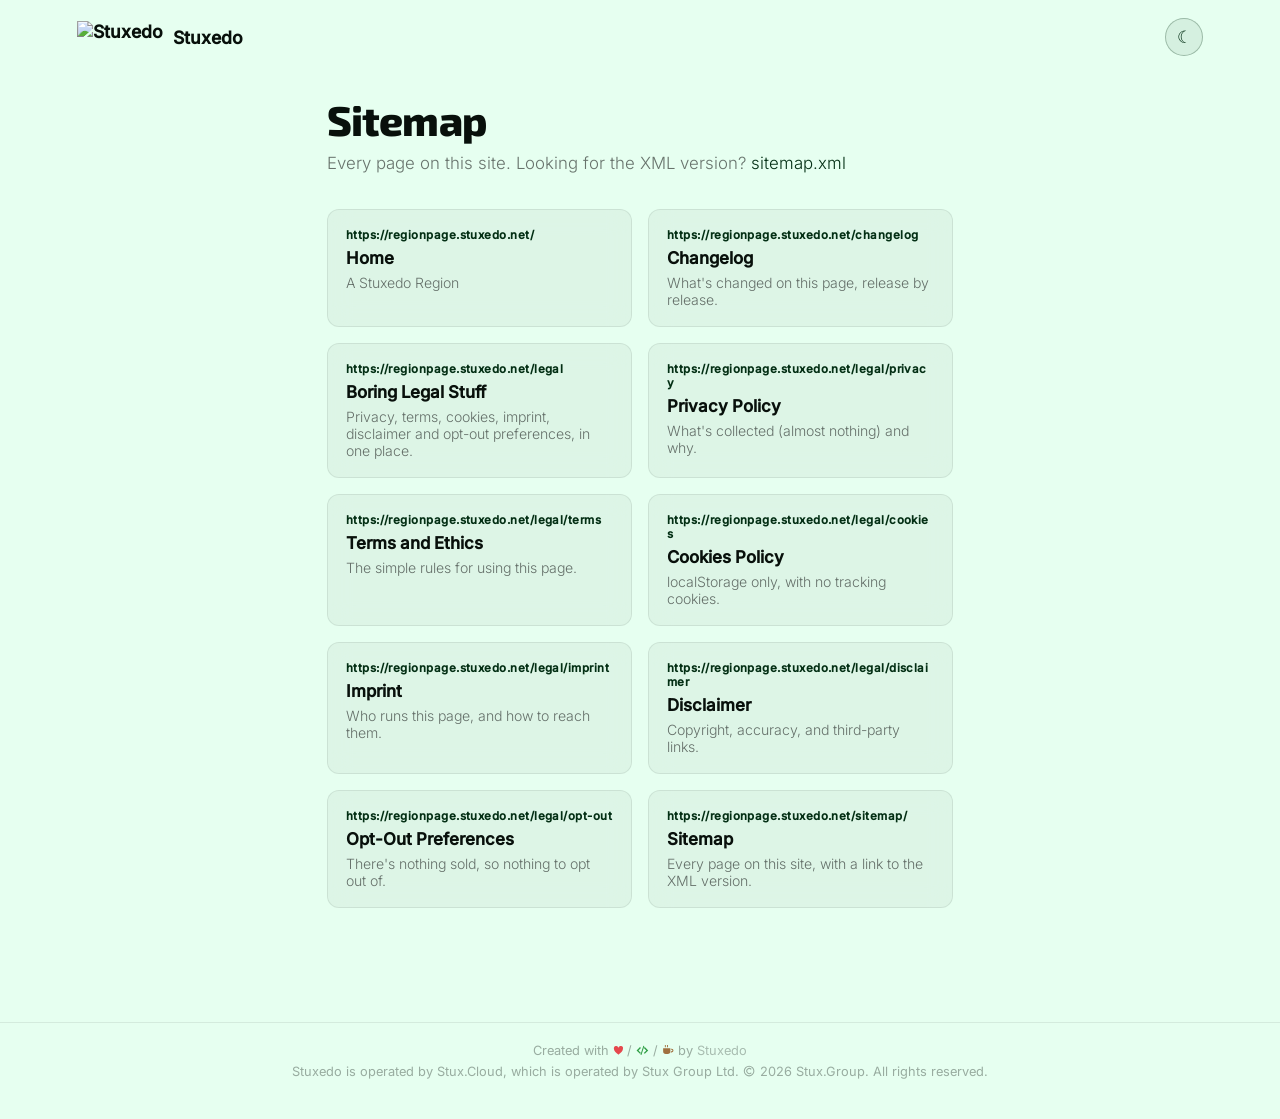
==== sitemap/index.html @ b7118445 "Release v2.0.0 See CHANGELOG.md for details." ====
<!DOCTYPE html>
<html lang="en">

<head>
    <meta charset="UTF-8">
    <meta name="viewport" content="width=device-width, initial-scale=1.0">
    <link rel="icon" type="image/png" href="https://global.media.stuxedo.com/icon.png">
    <meta name="description" content="Every page on this site, with a link to the XML sitemap.">
    <title>Sitemap — Stuxedo</title>
    <link rel="stylesheet" href="../assets/fonts/fonts.css">
    <style>
        *, *::before, *::after { box-sizing: border-box; margin: 0; padding: 0; }

        :root {
            --bg: #031e0d; --bg-card: rgba(255, 255, 255, 0.04); --border: rgba(255, 255, 255, 0.07);
            --text-1: #eef2ee; --text-2: rgba(238, 242, 238, 0.55); --text-3: rgba(238, 242, 238, 0.35);
            --accent: #4bf708; --accent-bg: rgba(75, 247, 8, 0.12); --accent-bg-hover: rgba(75, 247, 8, 0.18);
            --accent-border: rgba(75, 247, 8, 0.3); --accent-border-strong: rgba(75, 247, 8, 0.35); --accent-border-hover: rgba(75, 247, 8, 0.55);
            --accent-hover: rgba(75, 247, 8, 0.22); --accent-gradient: linear-gradient(90deg, #032f14, #4bf708);
        }
        @media (prefers-color-scheme: light) {
            :root {
                --bg: #e6fff0; --bg-card: rgba(0, 0, 0, 0.04); --border: rgba(0, 0, 0, 0.08);
                --text-1: #08100b; --text-2: rgba(0, 0, 0, 0.55); --text-3: rgba(8, 16, 11, 0.35);
                --accent: #032f14; --accent-bg: rgba(3, 47, 20, 0.07); --accent-bg-hover: rgba(3, 47, 20, 0.11);
                --accent-border: rgba(3, 47, 20, 0.22); --accent-border-strong: rgba(3, 47, 20, 0.28); --accent-border-hover: rgba(3, 47, 20, 0.45);
                --accent-hover: rgba(3, 47, 20, 0.13); --accent-gradient: linear-gradient(90deg, #032f14, #4bf708);
            }
        }
        :root.theme-light {
            --bg: #e6fff0; --bg-card: rgba(0, 0, 0, 0.04); --border: rgba(0, 0, 0, 0.08);
            --text-1: #08100b; --text-2: rgba(0, 0, 0, 0.55); --text-3: rgba(8, 16, 11, 0.35);
            --accent: #032f14; --accent-bg: rgba(3, 47, 20, 0.07); --accent-bg-hover: rgba(3, 47, 20, 0.11);
            --accent-border: rgba(3, 47, 20, 0.22); --accent-border-strong: rgba(3, 47, 20, 0.28); --accent-border-hover: rgba(3, 47, 20, 0.45);
            --accent-hover: rgba(3, 47, 20, 0.13); --accent-gradient: linear-gradient(90deg, #032f14, #4bf708);
        }
        :root.theme-dark {
            --bg: #031e0d; --bg-card: rgba(255, 255, 255, 0.04); --border: rgba(255, 255, 255, 0.07);
            --text-1: #eef2ee; --text-2: rgba(238, 242, 238, 0.55); --text-3: rgba(238, 242, 238, 0.35);
            --accent: #4bf708; --accent-bg: rgba(75, 247, 8, 0.12); --accent-bg-hover: rgba(75, 247, 8, 0.18);
            --accent-border: rgba(75, 247, 8, 0.3); --accent-border-strong: rgba(75, 247, 8, 0.35); --accent-border-hover: rgba(75, 247, 8, 0.55);
            --accent-hover: rgba(75, 247, 8, 0.22); --accent-gradient: linear-gradient(90deg, #032f14, #4bf708);
        }

        html, body { background: var(--bg); color: var(--text-1); font-family: 'Inter', sans-serif; min-height: 100%; transition: background 0.3s, color 0.3s; }

        a, a:visited { color: var(--accent) !important; text-decoration: none !important; }
        a:hover, a:focus { opacity: 0.8; }

        .site-header { display: flex; align-items: center; justify-content: space-between; padding: 18px 6%; }
        .brand { display: flex; align-items: center; gap: 10px; font-weight: 700; font-size: 1.1rem; color: var(--text-1) !important; }
        .brand img { height: 32px; width: auto; }

        #theme-toggle {
            background: var(--accent-bg); border: 1px solid var(--accent-border-strong); border-radius: 50%;
            width: 38px; height: 38px; font-size: 17px; line-height: 38px; text-align: center; cursor: pointer;
            padding: 0; color: var(--accent); transition: background 0.2s, border-color 0.2s;
        }
        #theme-toggle:hover { background: var(--accent-hover); border-color: var(--accent-border-hover); }

        main { max-width: 780px; margin: 0 auto; padding: 10px 6% 60px; }

        h1 { font-family: 'Stuxedo Tale', 'Exo 2', sans-serif; font-weight: 800; font-size: clamp(1.8rem, 4vw, 2.6rem); letter-spacing: -0.02em; margin: 10px 0 6px; }
        .subtitle { color: var(--text-2); font-size: 1.05rem; margin: 0 0 32px; line-height: 1.6; font-weight: 300; }

        .legal-grid { display: grid; grid-template-columns: repeat(auto-fit, minmax(220px, 1fr)); gap: 16px; margin: 10px 0 34px; }
        .legal-card {
            display: block; padding: 18px; border: 1px solid var(--border); border-radius: 12px;
            background: var(--bg-card); backdrop-filter: blur(12px); -webkit-backdrop-filter: blur(12px);
            transition: border-color 0.2s, transform 0.2s;
        }
        .legal-card:hover { border-color: var(--accent); transform: translateY(-2px); opacity: 1 !important; }
        .legal-card h3 { margin: 0 0 6px; color: var(--text-1) !important; font-size: 1.05rem; font-weight: 600; }
        .legal-card p { margin: 0; color: var(--text-2); font-size: 0.88rem; font-weight: 300; }

        .section-note { font-size: 0.9rem; color: var(--text-2); line-height: 1.7; font-weight: 300; }

        footer { text-align: center; padding: 20px 6% 40px; font-size: 0.8rem; color: var(--text-3); border-top: 1px solid var(--border); margin-top: 20px; }
        footer a, footer a:visited { color: var(--text-3) !important; font-weight: 400; opacity: 0.8; }
        footer a:hover { opacity: 1; }
        .legal-card .url { display: block; margin: 0 0 6px; font-size: 0.72rem; font-weight: 700; letter-spacing: 0.04em; color: var(--accent); overflow-wrap: anywhere; }
    </style>
    <link rel="stylesheet" href="/assets/site-banner.css">
    <link rel="stylesheet" href="/assets/site-brand.css">
</head>
<body>
<!-- Generated by scripts/build-sitemap.py; edit the PAGES list there, then re-run it. -->

<header class="site-header">
    <a class="brand" href="../"><img src="https://global.media.stuxedo.com/icon.png" alt="Stuxedo">
        <span>Stuxedo</span></a>
    <button type="button" id="theme-toggle" title="Toggle light/dark mode" aria-label="Toggle light/dark mode">&#9788;</button>
</header>

<main>
    <h1>Sitemap</h1>
    <p class="subtitle">Every page on this site. Looking for the XML version? <a href="../sitemap.xml">sitemap.xml</a></p>

    <div class="legal-grid">
        <a href="../" class="legal-card">
            <span class="url">https://regionpage.stuxedo.net/</span>
            <h3>Home</h3>
            <p>A Stuxedo Region</p>
        </a>
        <a href="../changelog" class="legal-card">
            <span class="url">https://regionpage.stuxedo.net/changelog</span>
            <h3>Changelog</h3>
            <p>What&#x27;s changed on this page, release by release.</p>
        </a>
        <a href="../legal" class="legal-card">
            <span class="url">https://regionpage.stuxedo.net/legal</span>
            <h3>Boring Legal Stuff</h3>
            <p>Privacy, terms, cookies, imprint, disclaimer and opt-out preferences, in one place.</p>
        </a>
        <a href="../legal/privacy" class="legal-card">
            <span class="url">https://regionpage.stuxedo.net/legal/privacy</span>
            <h3>Privacy Policy</h3>
            <p>What&#x27;s collected (almost nothing) and why.</p>
        </a>
        <a href="../legal/terms" class="legal-card">
            <span class="url">https://regionpage.stuxedo.net/legal/terms</span>
            <h3>Terms and Ethics</h3>
            <p>The simple rules for using this page.</p>
        </a>
        <a href="../legal/cookies" class="legal-card">
            <span class="url">https://regionpage.stuxedo.net/legal/cookies</span>
            <h3>Cookies Policy</h3>
            <p>localStorage only, with no tracking cookies.</p>
        </a>
        <a href="../legal/imprint" class="legal-card">
            <span class="url">https://regionpage.stuxedo.net/legal/imprint</span>
            <h3>Imprint</h3>
            <p>Who runs this page, and how to reach them.</p>
        </a>
        <a href="../legal/disclaimer" class="legal-card">
            <span class="url">https://regionpage.stuxedo.net/legal/disclaimer</span>
            <h3>Disclaimer</h3>
            <p>Copyright, accuracy, and third-party links.</p>
        </a>
        <a href="../legal/opt-out" class="legal-card">
            <span class="url">https://regionpage.stuxedo.net/legal/opt-out</span>
            <h3>Opt-Out Preferences</h3>
            <p>There&#x27;s nothing sold, so nothing to opt out of.</p>
        </a>
        <a href="../sitemap/" class="legal-card">
            <span class="url">https://regionpage.stuxedo.net/sitemap/</span>
            <h3>Sitemap</h3>
            <p>Every page on this site, with a link to the XML version.</p>
        </a>
    </div>
</main>

<footer>
    <p class="created-with">Created with <svg class="cw-love" viewBox="0 0 16 16" aria-hidden="true" focusable="false"><title>Love</title><path d="M8 14.3S1.4 10.2 1.4 5.7A3.4 3.4 0 0 1 8 4a3.4 3.4 0 0 1 6.6 1.7c0 4.5-6.6 8.6-6.6 8.6z"/></svg> / <svg class="cw-code" viewBox="0 0 16 16" aria-hidden="true" focusable="false"><title>Code</title><path d="M5 3.7 6.2 4.9 3.1 8l3.1 3.1L5 12.3.7 8zM11 3.7 15.3 8 11 12.3l-1.2-1.2L12.9 8 9.8 4.9zM9.2 2.2l1.2.4-3.6 11.2-1.2-.4z"/></svg> / <svg class="cw-coffee" viewBox="0 0 16 16" aria-hidden="true" focusable="false"><title>Coffee</title><path d="M1.5 5.5h9.5v4a3.5 3.5 0 0 1-3.5 3.5h-2.5A3.5 3.5 0 0 1 1.5 9.5zM12 6.3h.7a2.4 2.4 0 0 1 0 4.8h-1.3c.3-.4.5-.9.6-1.4h.7a1 1 0 0 0 0-2H12zM3.8 1.4H5v2.8H3.8zM6.6 1.4h1.2v2.8H6.6z"/></svg><span class="cw-sr"> love, code and coffee</span> by <a href="https://stuxedo.com" target="_blank" rel="noopener">Stuxedo</a></p>
    <p>Stuxedo is operated by Stux.Cloud, which is operated by Stux Group Ltd. <svg class="cw-copy" viewBox="0 0 16 16" aria-hidden="true" focusable="false"><title>Copyright</title><path fill-rule="evenodd" d="M8 1a7 7 0 1 1 0 14A7 7 0 0 1 8 1zm0 1.4a5.6 5.6 0 1 0 0 11.2A5.6 5.6 0 0 0 8 2.4zM10.3 6.2A2.7 2.7 0 1 0 10.3 9.8l1.1.8A4 4 0 1 1 11.4 5.4z"/></svg><span class="cw-sr"><svg class="cw-copy" viewBox="0 0 16 16" aria-hidden="true" focusable="false"><title>Copyright</title><path fill-rule="evenodd" d="M8 1a7 7 0 1 1 0 14A7 7 0 0 1 8 1zm0 1.4a5.6 5.6 0 1 0 0 11.2A5.6 5.6 0 0 0 8 2.4zM10.3 6.2A2.7 2.7 0 1 0 10.3 9.8l1.1.8A4 4 0 1 1 11.4 5.4z"/></svg><span class="cw-sr">&copy;</span></span> <span data-copyright-years data-start="2026">2026</span> Stux.Group. All rights reserved.</p>
</footer>

<script>
    (function () {
        var root = document.documentElement;
        var btn = document.getElementById('theme-toggle');
        var prefersDark = window.matchMedia('(prefers-color-scheme: dark)').matches;
        var stored = localStorage.getItem('stuxedo-theme');
        var isDark = stored ? stored === 'dark' : prefersDark;

        function apply(dark) {
            root.classList.toggle('theme-dark', dark);
            root.classList.toggle('theme-light', !dark);
            btn.textContent = dark ? '☀' : '☾';
            btn.title = dark ? 'Switch to light mode' : 'Switch to dark mode';
        }

        apply(isDark);

        btn.addEventListener('click', function () {
            isDark = !isDark;
            localStorage.setItem('stuxedo-theme', isDark ? 'dark' : 'light');
            apply(isDark);
        });
    })();
</script>
    <script src="/assets/dev-mode.js"></script>
    <script src="/assets/site-banners.js"></script>
    <script src="/assets/site-banner.js"></script>
<script>(function(){var y=new Date().getFullYear();document.querySelectorAll('[data-copyright-years]').forEach(function(e){var s=parseInt(e.getAttribute('data-start'),10);e.textContent=s>=y?String(y):s+'–'+y;});})();</script>
</body>
</html>
---- assets/fonts/fonts.css ----
@font-face { font-family: 'Barlow'; font-style: normal; font-weight: 300; font-display: swap; src: url('barlow-300.woff2') format('woff2'); }
@font-face { font-family: 'Barlow'; font-style: normal; font-weight: 400; font-display: swap; src: url('barlow-400.woff2') format('woff2'); }
@font-face { font-family: 'Barlow'; font-style: normal; font-weight: 500; font-display: swap; src: url('barlow-500.woff2') format('woff2'); }
@font-face { font-family: 'Barlow'; font-style: normal; font-weight: 600; font-display: swap; src: url('barlow-600.woff2') format('woff2'); }
@font-face { font-family: 'Barlow'; font-style: italic; font-weight: 300; font-display: swap; src: url('barlow-300italic.woff2') format('woff2'); }
@font-face { font-family: 'Barlow'; font-style: italic; font-weight: 400; font-display: swap; src: url('barlow-400italic.woff2') format('woff2'); }

@font-face { font-family: 'Exo 2'; font-style: normal; font-weight: 400; font-display: swap; src: url('exo2-400.woff2') format('woff2'); }
@font-face { font-family: 'Exo 2'; font-style: normal; font-weight: 500; font-display: swap; src: url('exo2-400.woff2') format('woff2'); }
@font-face { font-family: 'Exo 2'; font-style: normal; font-weight: 600; font-display: swap; src: url('exo2-400.woff2') format('woff2'); }
@font-face { font-family: 'Exo 2'; font-style: normal; font-weight: 700; font-display: swap; src: url('exo2-400.woff2') format('woff2'); }
@font-face { font-family: 'Exo 2'; font-style: normal; font-weight: 800; font-display: swap; src: url('exo2-400.woff2') format('woff2'); }
@font-face { font-family: 'Exo 2'; font-style: italic; font-weight: 400; font-display: swap; src: url('exo2-400italic.woff2') format('woff2'); }

@font-face { font-family: 'Inter'; font-style: normal; font-weight: 300; font-display: swap; src: url('inter-var.woff2') format('woff2'); }
@font-face { font-family: 'Inter'; font-style: normal; font-weight: 400; font-display: swap; src: url('inter-var.woff2') format('woff2'); }
@font-face { font-family: 'Inter'; font-style: normal; font-weight: 500; font-display: swap; src: url('inter-var.woff2') format('woff2'); }
---- assets/site-banner.css ----
/*
 * Site banner - one component, four variants (site, soon, dev, maintenance)
 *
 * Self-contained: copy this file (and site-banner.js) into any project. Muted and
 * readable, and it never covers or cuts off the page.
 *
 * Markup (stack order when several apply: maintenance, soon, dev, site):
 *
 *   <html class="has-site-banner">            (only while a banner is shown)
 *   <body>
 *     <div class="site-banners" data-site-banners>
 *       <div class="site-banner site-banner--dev" role="note">
 *         <span class="site-banner-label">Dev mode</span>
 *         <span class="site-banner-text">Local preview. Run <code>dev-server.sh --no-dev-mode</code>…</span>
 *       </div>
 *     </div>
 *     …the page…
 *
 * Position: sticky at the top of the document by default. If the page scrolls something
 * other than the document (e.g. html{overflow:hidden} + body{overflow:auto}), add
 * .site-banners--fixed to the wrapper and .site-banner-fixed to <html>: the banners are
 * fixed to the top and <body> is padded by their height instead.
 *
 * --banner-h on :root is the banners' height (0px without a banner). site-banner.js keeps
 * it exact with a ResizeObserver, including when the text wraps on phones; the value
 * below is a one-line estimate for no-JS. Offset anything fixed or sticky at the top by
 * it: top: calc(<gap> + var(--banner-h, 0px)), and full-height layouts by
 * min-height: calc(100dvh - var(--banner-h, 0px)). Fixed background layers don't need it.
 *
 * Theme hooks - map these to the project's own tokens (defaults in brackets):
 *   --banner-page-bg   the page background        [var(--bg), #0d1117]
 *   --banner-text      the normal body text       [var(--text), #e6edf3]
 *   --banner-site      the site's own accent      [var(--brand), #3ba7ff] (dark theme)
 *   --banner-site-light  its light-theme accent   [#0a5fb4]
 *   --banner-site-glyph  the site notice's pattern tile, a 48px SVG data URI used as a
 *                      mask (e.g. the project's icon as a silhouette) [a small sparkle]
 * Light theme is picked up from :root.theme-light, :root[data-theme="light"], or the
 * system preference unless :root.theme-dark / [data-theme="dark"] overrides it.
 */

:root {
    --banner-h: 0px;
}

:root.has-site-banner {
    --banner-h: 38px;
    scroll-padding-top: var(--banner-h);
}

.site-banners {
    position: sticky;
    top: 0;
    z-index: 900; /* above page content, below modals (1000+) */
}

.site-banners--fixed {
    position: fixed;
    left: 0;
    right: 0;
}

/* Fixed mode: <html class="has-site-banner site-banner-fixed"> pads <body> instead. */
:root.has-site-banner.site-banner-fixed body {
    padding-top: var(--banner-h);
    scroll-padding-top: var(--banner-h);
}

.site-banner {
    /* Dark-theme accents (the default) */
    --banner-accent: var(--banner-site, var(--brand, #3ba7ff));
    --banner-ink: var(--banner-accent);
    position: relative;
    display: flex;
    flex-wrap: wrap;
    align-items: center;
    justify-content: center;
    gap: 6px 10px;
    padding: 8px 16px;
    /* The page background tinted with the accent; the fallback is the plain page background. */
    --banner-tint: color-mix(in srgb, var(--banner-accent) 12%, var(--banner-page-bg, var(--bg, #0d1117)));
    background: var(--banner-page-bg, var(--bg, #0d1117));
    background: var(--banner-tint);
    border-bottom: 1px solid var(--banner-accent);
    border-bottom-color: color-mix(in srgb, var(--banner-accent) 35%, transparent);
    color: var(--banner-text, var(--text, #e6edf3));
    font: 500 13.5px/1.4 system-ui, -apple-system, "Segoe UI", Roboto, sans-serif;
    text-align: center;
}

/* ── Icon pattern ──
 * Each variant tiles a small glyph across the banner in its accent at low opacity. The glyph
 * is a mask over an accent-coloured layer, so one SVG works in both themes. Pure decoration.
 * Override --banner-glyph (or --banner-site-glyph for the site variant) with your own
 * 48px tile to use another glyph. */
.site-banner {
    --banner-glyph: var(--banner-site-glyph, url("data:image/svg+xml,%3Csvg xmlns='http://www.w3.org/2000/svg' width='48' height='48' viewBox='0 0 48 48'%3E%3Cg transform='translate%285 5%29 scale%281.25%29 rotate%28-10 6 6%29'%3E%3Cpath d='M6 0.2a1.6 1.6 0 1 1 0 3.2A1.6 1.6 0 1 1 6 0.2zM3.9 4.6h3.3v5.3h1.1v1.9H3.7V9.9h1.2V6.5h-1z'/%3E%3C/g%3E%3Cg transform='translate%2829 29%29 scale%281.25%29 rotate%2810 6 6%29'%3E%3Cpath d='M6 0.2a1.6 1.6 0 1 1 0 3.2A1.6 1.6 0 1 1 6 0.2zM3.9 4.6h3.3v5.3h1.1v1.9H3.7V9.9h1.2V6.5h-1z'/%3E%3C/g%3E%3C/svg%3E"));
}
.site-banner--dev         { --banner-glyph: url("data:image/svg+xml,%3Csvg xmlns='http://www.w3.org/2000/svg' width='48' height='48' viewBox='0 0 48 48'%3E%3Cg transform='translate%285 5%29 scale%281.25%29 rotate%28-10 6 6%29'%3E%3Cpath d='M3.7 2.3 4.9 3.5 2.4 6l2.5 2.5-1.2 1.2L0 6zM8.3 2.3 12 6 8.3 9.7 7.1 8.5 9.6 6 7.1 3.5zM6.7 1.6l1.1.4-2.5 8.4-1.1-.4z'/%3E%3C/g%3E%3Cg transform='translate%2829 29%29 scale%281.25%29 rotate%2810 6 6%29'%3E%3Cpath d='M3.7 2.3 4.9 3.5 2.4 6l2.5 2.5-1.2 1.2L0 6zM8.3 2.3 12 6 8.3 9.7 7.1 8.5 9.6 6 7.1 3.5zM6.7 1.6l1.1.4-2.5 8.4-1.1-.4z'/%3E%3C/g%3E%3C/svg%3E"); }
.site-banner--soon        { --banner-glyph: url("data:image/svg+xml,%3Csvg xmlns='http://www.w3.org/2000/svg' width='48' height='48' viewBox='0 0 48 48'%3E%3Cg transform='translate%285 5%29 scale%281.25%29 rotate%2835 6 6%29'%3E%3Cpath fill-rule='evenodd' d='M6 0c2.9 1.9 3.6 5.2 2.6 8.3H3.4C2.4 5.2 3.1 1.9 6 0zM6 2.9a1.25 1.25 0 1 0 0 2.5A1.25 1.25 0 1 0 6 2.9z'/%3E%3Cpath d='M3.2 5.4 1 9.6h2.9zM8.8 5.4 11 9.6H8.1zM4.5 9h3L6 12z'/%3E%3C/g%3E%3Cg transform='translate%2829 29%29 scale%281.25%29 rotate%2855 6 6%29'%3E%3Cpath fill-rule='evenodd' d='M6 0c2.9 1.9 3.6 5.2 2.6 8.3H3.4C2.4 5.2 3.1 1.9 6 0zM6 2.9a1.25 1.25 0 1 0 0 2.5A1.25 1.25 0 1 0 6 2.9z'/%3E%3Cpath d='M3.2 5.4 1 9.6h2.9zM8.8 5.4 11 9.6H8.1zM4.5 9h3L6 12z'/%3E%3C/g%3E%3C/svg%3E"); }
.site-banner--maintenance { --banner-glyph: url("data:image/svg+xml,%3Csvg xmlns='http://www.w3.org/2000/svg' width='48' height='48' viewBox='0 0 48 48'%3E%3Cg transform='translate%285 5%29 scale%281.25%29 rotate%28-10 6 6%29'%3E%3Cg transform='rotate%2845 6 6%29'%3E%3Cpath fill-rule='evenodd' d='M6 0a2.9 2.9 0 1 1 0 5.8A2.9 2.9 0 1 1 6 0zM5.05 -0.5h1.9v2.9h-1.9z'/%3E%3Crect x='4.9' y='4.6' width='2.2' height='7.4' rx='1.1'/%3E%3C/g%3E%3C/g%3E%3Cg transform='translate%2829 29%29 scale%281.25%29 rotate%2810 6 6%29'%3E%3Cg transform='rotate%2845 6 6%29'%3E%3Cpath fill-rule='evenodd' d='M6 0a2.9 2.9 0 1 1 0 5.8A2.9 2.9 0 1 1 6 0zM5.05 -0.5h1.9v2.9h-1.9z'/%3E%3Crect x='4.9' y='4.6' width='2.2' height='7.4' rx='1.1'/%3E%3C/g%3E%3C/g%3E%3C/svg%3E"); }

.site-banner::before {
    content: "";
    position: absolute;
    inset: 0;
    z-index: 0;
    background: var(--banner-accent);
    opacity: 0.12;
    /* The glyph grid, faded out behind the centred text so the words sit on the plain tint. */
    -webkit-mask: var(--banner-glyph) 0 50% / 48px 48px repeat,
        radial-gradient(ellipse 34% 140% at 50% 50%, transparent 45%, #000 100%);
    -webkit-mask-composite: source-in;
    mask: var(--banner-glyph) 0 50% / 48px 48px repeat,
        radial-gradient(ellipse 34% 140% at 50% 50%, transparent 45%, #000 100%);
    mask-composite: intersect;
    pointer-events: none;
}

.site-banner > * {
    position: relative;
    z-index: 1;
}

.site-banner--soon        { --banner-accent: #b98cff; }
.site-banner--dev         { --banner-accent: #d29922; }
.site-banner--maintenance { --banner-accent: #f0883e; }

/* Light theme: darker accents, and chip text darker still so it keeps >= 4.5:1. */
:root.theme-light .site-banner,
:root[data-theme="light"] .site-banner {
    --banner-accent: var(--banner-site-light, #0a5fb4);
    --banner-ink: color-mix(in srgb, var(--banner-accent) 75%, #000);
}
:root.theme-light .site-banner--soon,
:root[data-theme="light"] .site-banner--soon        { --banner-accent: #7b3fc4; }
:root.theme-light .site-banner--dev,
:root[data-theme="light"] .site-banner--dev         { --banner-accent: #8a5a00; }
:root.theme-light .site-banner--maintenance,
:root[data-theme="light"] .site-banner--maintenance { --banner-accent: #b3470f; }

@media (prefers-color-scheme: light) {
    :root:not(.theme-dark):not([data-theme="dark"]) .site-banner {
        --banner-accent: var(--banner-site-light, #0a5fb4);
        --banner-ink: color-mix(in srgb, var(--banner-accent) 75%, #000);
    }
    :root:not(.theme-dark):not([data-theme="dark"]) .site-banner--soon        { --banner-accent: #7b3fc4; }
    :root:not(.theme-dark):not([data-theme="dark"]) .site-banner--dev         { --banner-accent: #8a5a00; }
    :root:not(.theme-dark):not([data-theme="dark"]) .site-banner--maintenance { --banner-accent: #b3470f; }
}

.site-banner-label {
    flex: none;
    font-size: 11px;
    font-weight: 700;
    line-height: 1;
    letter-spacing: 0.06em;
    text-transform: uppercase;
    color: var(--banner-ink);
    /* Opaque (over the banner tint), so the icon pattern never shows through the chip. */
    background: color-mix(in srgb, var(--banner-accent) 18%, var(--banner-tint));
    border: 1px solid var(--banner-accent);
    border-radius: 4px;
    padding: 4px 6px;
}

.site-banner-text {
    min-width: 0;
}

.site-banner code {
    font: 12px/1.3 ui-monospace, SFMono-Regular, Menlo, Consolas, monospace;
    background: color-mix(in srgb, var(--banner-accent) 10%, transparent);
    border-radius: 4px;
    padding: 1px 5px;
    overflow-wrap: anywhere;
}

.site-banner a {
    color: inherit;
    text-decoration: underline;
    text-underline-offset: 2px;
}

.site-banner a::after {
    display: none; /* opt out of any animated link underline the site adds */
}

@media (prefers-reduced-motion: reduce) {
    .site-banner,
    .site-banner * {
        transition: none;
        animation: none;
    }
}
---- assets/site-brand.css ----
/*
 * Stuxedo Regionpage: maps assets/site-banner.css onto this site's colours, and styles the footer's
 * brand line ("logo | service") and "Created with love / code / coffee" line. The logos,
 * badges and service text stay muted until hovered or focused.
 */
.site-banners {
    --banner-page-bg: var(--bg);
    --banner-text: var(--text-1);
    --banner-site: #4bf708;
    --banner-site-light: #032f14;
}

/* Fixed mode pads <body> by the banner's height; keep that inside full-height layouts. */
:root.has-site-banner.site-banner-fixed body {
    box-sizing: border-box;
}

:root.has-site-banner #theme-toggle {
    top: calc(14px + var(--banner-h, 0px));
}

/* The page fills the window; with a banner it fills what's left below it. */
:root.has-site-banner:not(.site-banner-fixed) body {
    min-height: calc(100vh - var(--banner-h, 0px));
}

/* "Created with …" under the "Changelog · Boring Legal Stuff" line, in the same muted style. */
.created-with.stx-created {
    font-size: 0.8rem;
    color: var(--text-3);
    margin: 0.35rem 0 0;
}

.brand-strip {
    display: flex;
    flex-wrap: wrap;
    align-items: center;
    justify-content: center;
    gap: 6px 10px;
    margin: 0 0 6px;
}

.brand-strip a {
    text-decoration: none;
}

.brand-strip-mark {
    display: block;
    height: 28px;
    width: auto;
}

/* Logos and badges: grey and dimmed until their link is hovered or focused. Every state uses the
   same filter functions so the change animates smoothly; going to `filter: none` makes the browser
   drop the image's layer at the end of the transition, which shows as a glitchy snap. */
.brand-strip-mark,
.brand-muted-mark {
    filter: grayscale(1) brightness(1);
    opacity: 0.7;
    transition: filter 0.2s ease, opacity 0.2s ease;
    will-change: filter, opacity;
    backface-visibility: hidden;
    transform: translateZ(0);
}

.brand-muted-mark.poweredby-badge,
img.brand-muted-mark {
    height: 28px;
    width: auto;
}

:root.theme-light .brand-strip-mark,
:root.theme-light .brand-muted-mark,
:root[data-theme="light"] .brand-strip-mark,
:root[data-theme="light"] .brand-muted-mark {
    filter: grayscale(1) brightness(0.6);
}

@media (prefers-color-scheme: light) {
    :root:not(.theme-dark):not([data-theme="dark"]) .brand-strip-mark,
    :root:not(.theme-dark):not([data-theme="dark"]) .brand-muted-mark {
        filter: grayscale(1) brightness(0.6);
    }
}

:root a:hover > .brand-strip-mark,
:root a:focus-visible > .brand-strip-mark,
:root a:hover > .brand-muted-mark,
:root a:focus-visible > .brand-muted-mark {
    filter: grayscale(0) brightness(1);
    opacity: 1;
}

.brand-strip-text {
    color: inherit;
    transition: color 0.2s;
}

.brand-strip-text:hover,
.brand-strip-text:focus-visible {
    color: var(--text-1);
}

.brand-strip-sep {
    opacity: 0.5;
}

.created-with {
    margin: 0 0 6px;
}

.created-with svg {
    width: 1em;
    height: 1em;
    vertical-align: -0.125em;
    fill: currentColor;
}

svg.cw-copy {
    width: 0.95em;
    height: 0.95em;
    vertical-align: -0.12em;
    fill: currentColor;
}

.created-with .cw-love { color: #e5484d; }
.created-with .cw-code { color: #2f9e44; }
.created-with .cw-coffee { color: #a0703f; }
/* Optical sizing: the solid heart fills its box, so it is scaled down to match the thin code strokes and the mug */
.created-with .cw-love { font-size: 0.85em; }
.created-with .cw-code { font-size: 1em; }
.created-with .cw-coffee { font-size: 0.95em; }

.cw-sr {
    position: absolute;
    width: 1px;
    height: 1px;
    overflow: hidden;
    clip: rect(0 0 0 0);
    white-space: nowrap;
}

@media (prefers-reduced-motion: reduce) {
    .brand-strip-mark,
    .brand-muted-mark,
    .brand-strip-text {
        transition: none;
    }
}
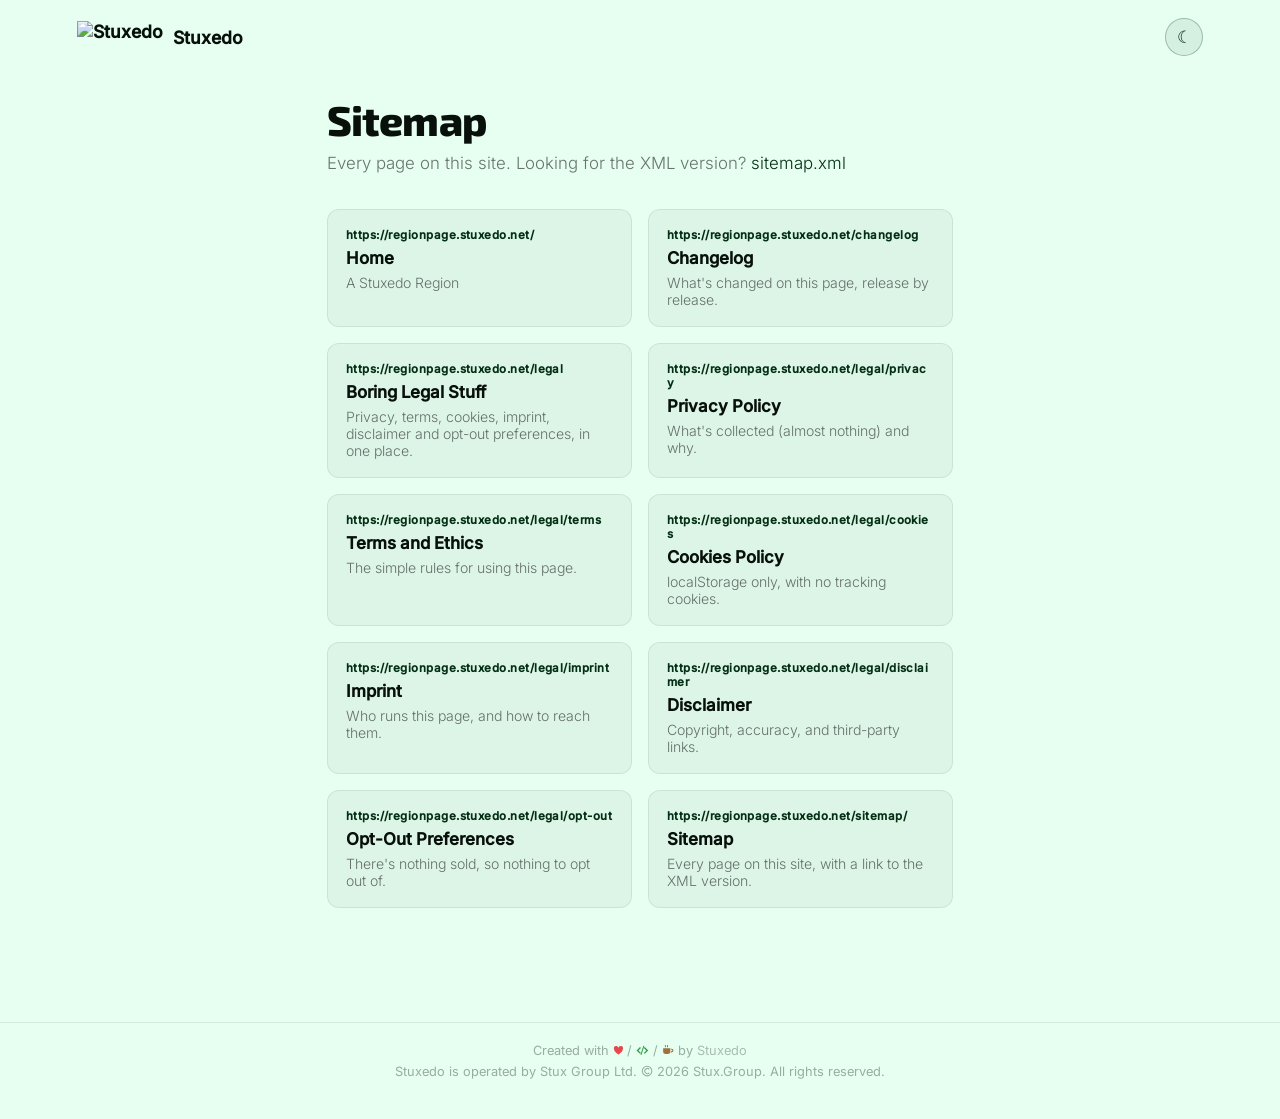
==== commit 010ed1e6: "Release v2.0.2 See CHANGELOG.md for details." ====
--- a/sitemap/index.html
+++ b/sitemap/index.html
@@ -152,7 +152,7 @@
 
 <footer>
     <p class="created-with">Created with <svg class="cw-love" viewBox="0 0 16 16" aria-hidden="true" focusable="false"><title>Love</title><path d="M8 14.3S1.4 10.2 1.4 5.7A3.4 3.4 0 0 1 8 4a3.4 3.4 0 0 1 6.6 1.7c0 4.5-6.6 8.6-6.6 8.6z"/></svg> / <svg class="cw-code" viewBox="0 0 16 16" aria-hidden="true" focusable="false"><title>Code</title><path d="M5 3.7 6.2 4.9 3.1 8l3.1 3.1L5 12.3.7 8zM11 3.7 15.3 8 11 12.3l-1.2-1.2L12.9 8 9.8 4.9zM9.2 2.2l1.2.4-3.6 11.2-1.2-.4z"/></svg> / <svg class="cw-coffee" viewBox="0 0 16 16" aria-hidden="true" focusable="false"><title>Coffee</title><path d="M1.5 5.5h9.5v4a3.5 3.5 0 0 1-3.5 3.5h-2.5A3.5 3.5 0 0 1 1.5 9.5zM12 6.3h.7a2.4 2.4 0 0 1 0 4.8h-1.3c.3-.4.5-.9.6-1.4h.7a1 1 0 0 0 0-2H12zM3.8 1.4H5v2.8H3.8zM6.6 1.4h1.2v2.8H6.6z"/></svg><span class="cw-sr"> love, code and coffee</span> by <a href="https://stuxedo.com" target="_blank" rel="noopener">Stuxedo</a></p>
-    <p>Stuxedo is operated by Stux.Cloud, which is operated by Stux Group Ltd. <svg class="cw-copy" viewBox="0 0 16 16" aria-hidden="true" focusable="false"><title>Copyright</title><path fill-rule="evenodd" d="M8 1a7 7 0 1 1 0 14A7 7 0 0 1 8 1zm0 1.4a5.6 5.6 0 1 0 0 11.2A5.6 5.6 0 0 0 8 2.4zM10.3 6.2A2.7 2.7 0 1 0 10.3 9.8l1.1.8A4 4 0 1 1 11.4 5.4z"/></svg><span class="cw-sr"><svg class="cw-copy" viewBox="0 0 16 16" aria-hidden="true" focusable="false"><title>Copyright</title><path fill-rule="evenodd" d="M8 1a7 7 0 1 1 0 14A7 7 0 0 1 8 1zm0 1.4a5.6 5.6 0 1 0 0 11.2A5.6 5.6 0 0 0 8 2.4zM10.3 6.2A2.7 2.7 0 1 0 10.3 9.8l1.1.8A4 4 0 1 1 11.4 5.4z"/></svg><span class="cw-sr">&copy;</span></span> <span data-copyright-years data-start="2026">2026</span> Stux.Group. All rights reserved.</p>
+    <p>Stuxedo is operated by Stux Group Ltd. <svg class="cw-copy" viewBox="0 0 16 16" aria-hidden="true" focusable="false"><title>Copyright</title><path fill-rule="evenodd" d="M8 1a7 7 0 1 1 0 14A7 7 0 0 1 8 1zm0 1.4a5.6 5.6 0 1 0 0 11.2A5.6 5.6 0 0 0 8 2.4zM10.3 6.2A2.7 2.7 0 1 0 10.3 9.8l1.1.8A4 4 0 1 1 11.4 5.4z"/></svg><span class="cw-sr"><svg class="cw-copy" viewBox="0 0 16 16" aria-hidden="true" focusable="false"><title>Copyright</title><path fill-rule="evenodd" d="M8 1a7 7 0 1 1 0 14A7 7 0 0 1 8 1zm0 1.4a5.6 5.6 0 1 0 0 11.2A5.6 5.6 0 0 0 8 2.4zM10.3 6.2A2.7 2.7 0 1 0 10.3 9.8l1.1.8A4 4 0 1 1 11.4 5.4z"/></svg><span class="cw-sr">&copy;</span></span> <span data-copyright-years data-start="2026">2026</span> Stux.Group. All rights reserved.</p>
 </footer>
 
 <script>
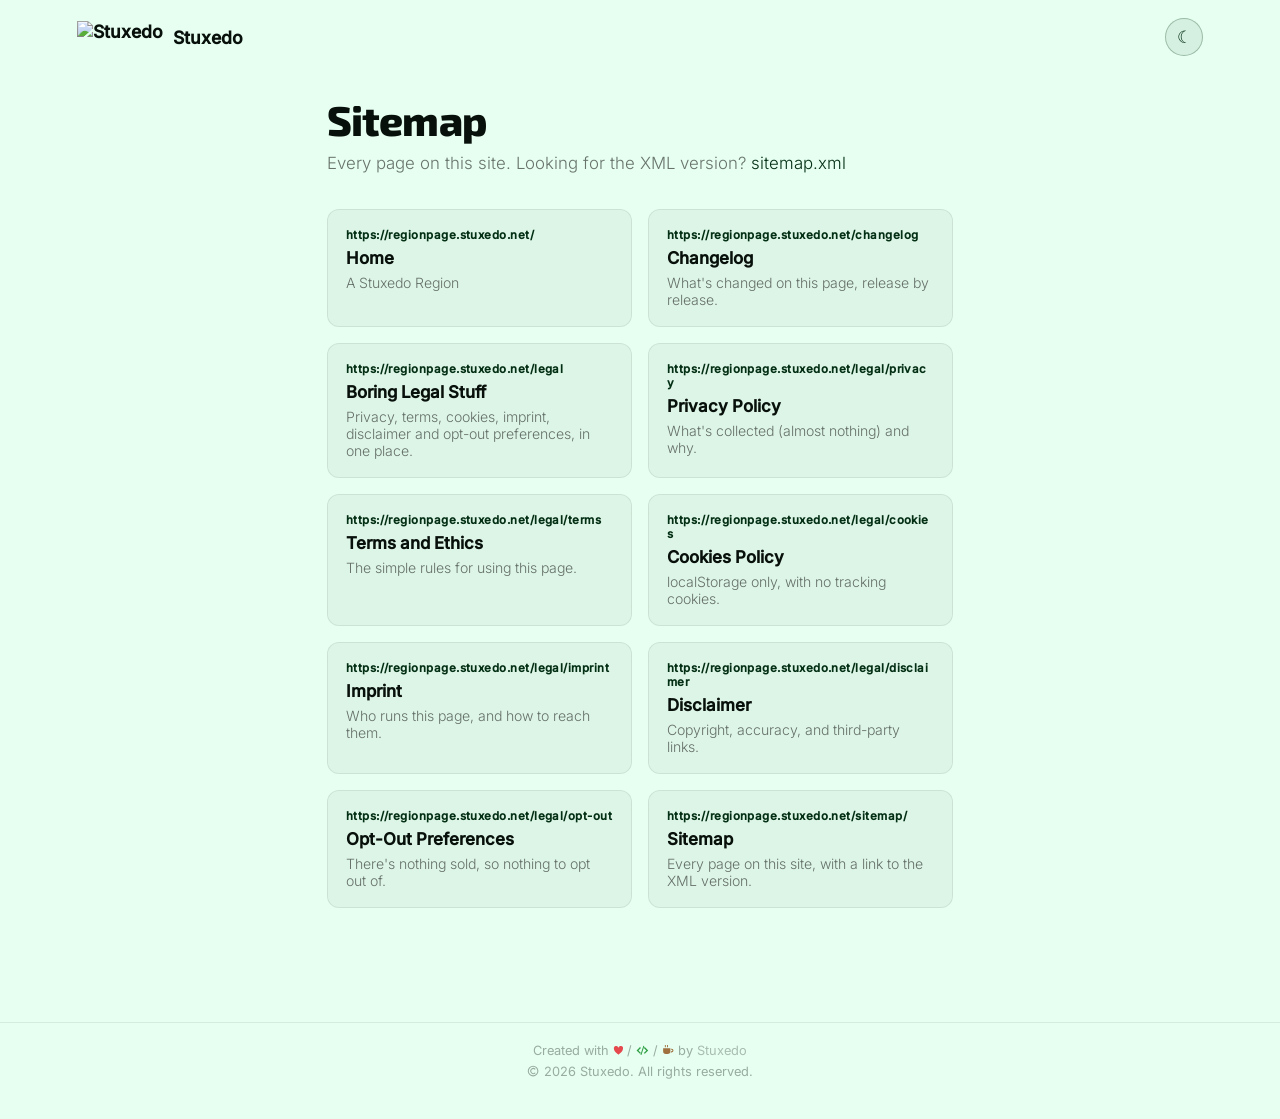
==== commit 201df977: "Release v2.3.1 See CHANGELOG.md for details." ====
--- a/sitemap/index.html
+++ b/sitemap/index.html
@@ -152,7 +152,7 @@
 
 <footer>
     <p class="created-with">Created with <svg class="cw-love" viewBox="0 0 16 16" aria-hidden="true" focusable="false"><title>Love</title><path d="M8 14.3S1.4 10.2 1.4 5.7A3.4 3.4 0 0 1 8 4a3.4 3.4 0 0 1 6.6 1.7c0 4.5-6.6 8.6-6.6 8.6z"/></svg> / <svg class="cw-code" viewBox="0 0 16 16" aria-hidden="true" focusable="false"><title>Code</title><path d="M5 3.7 6.2 4.9 3.1 8l3.1 3.1L5 12.3.7 8zM11 3.7 15.3 8 11 12.3l-1.2-1.2L12.9 8 9.8 4.9zM9.2 2.2l1.2.4-3.6 11.2-1.2-.4z"/></svg> / <svg class="cw-coffee" viewBox="0 0 16 16" aria-hidden="true" focusable="false"><title>Coffee</title><path d="M1.5 5.5h9.5v4a3.5 3.5 0 0 1-3.5 3.5h-2.5A3.5 3.5 0 0 1 1.5 9.5zM12 6.3h.7a2.4 2.4 0 0 1 0 4.8h-1.3c.3-.4.5-.9.6-1.4h.7a1 1 0 0 0 0-2H12zM3.8 1.4H5v2.8H3.8zM6.6 1.4h1.2v2.8H6.6z"/></svg><span class="cw-sr"> love, code and coffee</span> by <a href="https://stuxedo.com" target="_blank" rel="noopener">Stuxedo</a></p>
-    <p>Stuxedo is operated by Stux Group Ltd. <svg class="cw-copy" viewBox="0 0 16 16" aria-hidden="true" focusable="false"><title>Copyright</title><path fill-rule="evenodd" d="M8 1a7 7 0 1 1 0 14A7 7 0 0 1 8 1zm0 1.4a5.6 5.6 0 1 0 0 11.2A5.6 5.6 0 0 0 8 2.4zM10.3 6.2A2.7 2.7 0 1 0 10.3 9.8l1.1.8A4 4 0 1 1 11.4 5.4z"/></svg><span class="cw-sr"><svg class="cw-copy" viewBox="0 0 16 16" aria-hidden="true" focusable="false"><title>Copyright</title><path fill-rule="evenodd" d="M8 1a7 7 0 1 1 0 14A7 7 0 0 1 8 1zm0 1.4a5.6 5.6 0 1 0 0 11.2A5.6 5.6 0 0 0 8 2.4zM10.3 6.2A2.7 2.7 0 1 0 10.3 9.8l1.1.8A4 4 0 1 1 11.4 5.4z"/></svg><span class="cw-sr">&copy;</span></span> <span data-copyright-years data-start="2026">2026</span> Stux.Group. All rights reserved.</p>
+    <p><svg class="cw-copy" viewBox="0 0 16 16" aria-hidden="true" focusable="false"><title>Copyright</title><path fill-rule="evenodd" d="M8 1a7 7 0 1 1 0 14A7 7 0 0 1 8 1zm0 1.4a5.6 5.6 0 1 0 0 11.2A5.6 5.6 0 0 0 8 2.4zM10.3 6.2A2.7 2.7 0 1 0 10.3 9.8l1.1.8A4 4 0 1 1 11.4 5.4z"/></svg><span class="cw-sr"><svg class="cw-copy" viewBox="0 0 16 16" aria-hidden="true" focusable="false"><title>Copyright</title><path fill-rule="evenodd" d="M8 1a7 7 0 1 1 0 14A7 7 0 0 1 8 1zm0 1.4a5.6 5.6 0 1 0 0 11.2A5.6 5.6 0 0 0 8 2.4zM10.3 6.2A2.7 2.7 0 1 0 10.3 9.8l1.1.8A4 4 0 1 1 11.4 5.4z"/></svg><span class="cw-sr">&copy;</span></span> <span data-copyright-years data-start="2026">2026</span> Stuxedo. All rights reserved.</p>
 </footer>
 
 <script>
